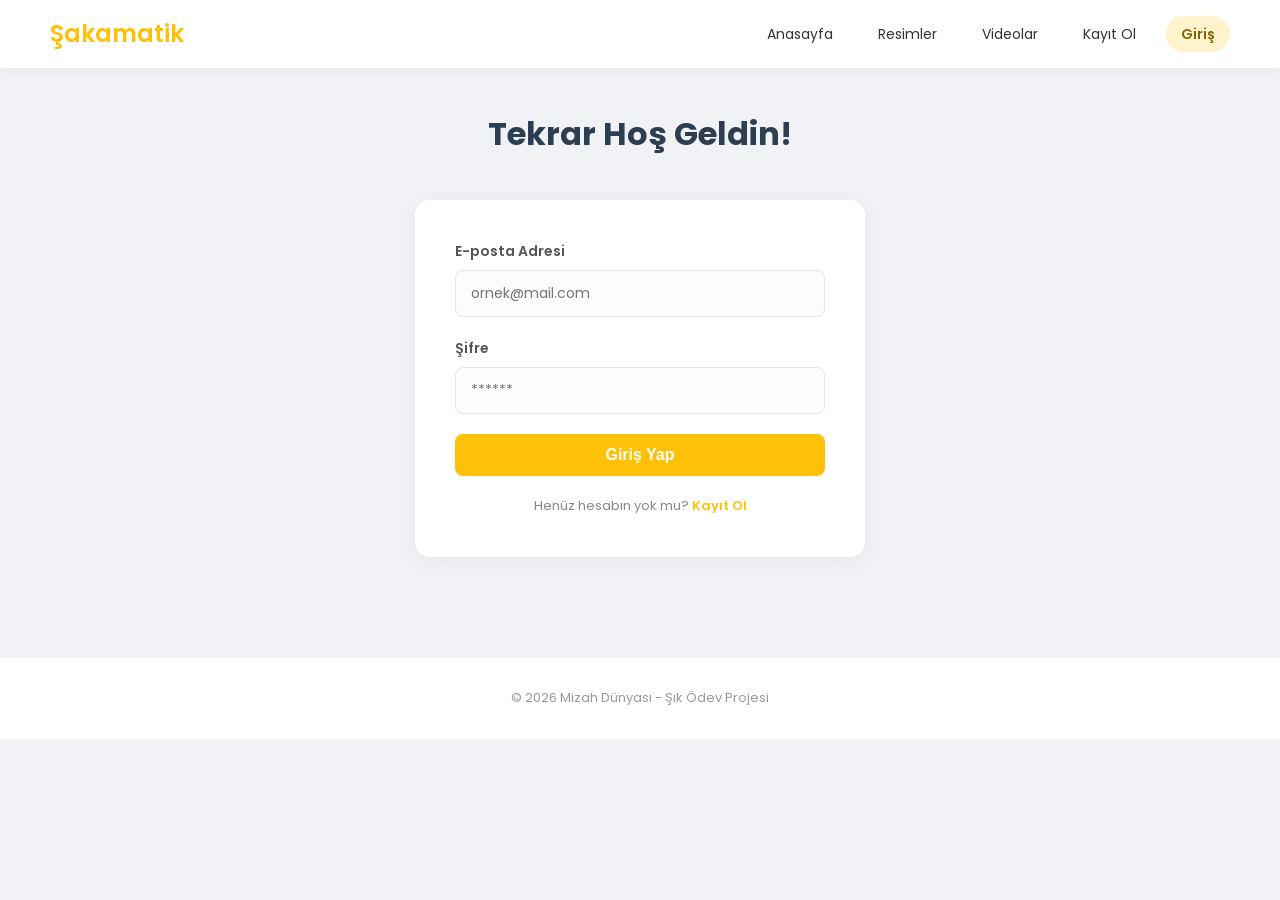
==== giris.html @ fbdb7eaf "giris.html dosyası oluşturulmuş" ====
<!DOCTYPE html>
<html lang="tr">
<head>
    <meta charset="UTF-8">
    <meta name="viewport" content="width=device-width, initial-scale=1.0">
    <title>Şakamatik Sitem | Giriş Yap</title>
    <link rel="stylesheet" href="style.css">
</head>
<body>

    <header>
        <h1>Şakamatik</h1>
        <nav>
            <ul>
                <li><a href="index.html">Anasayfa</a></li>
                <li><a href="resimler.html">Resimler</a></li>
                <li><a href="videolar.html">Videolar</a></li>
                <li><a href="kayit.html">Kayıt Ol</a></li>
                <li><a href="giris.html" class="active">Giriş</a></li>
            </ul>
        </nav>
    </header>

    <div class="container">
        <h2 class="page-title">Tekrar Hoş Geldin!</h2>

        <div class="form-container">
            <form action="#" method="post">
                <div class="form-group">
                    <label for="email">E-posta Adresi</label>
                    <input type="email" id="email" name="email" required placeholder="ornek@mail.com">
                </div>

                <div class="form-group">
                    <label for="sifre">Şifre</label>
                    <input type="password" id="sifre" name="sifre" required minlength="6" placeholder="******">
                </div>

                <button type="submit" class="btn-submit">Giriş Yap</button>
                
                <p style="text-align:center; font-size:13px; margin-top:20px; color:#7f8c8d;">
                    Henüz hesabın yok mu? <a href="kayit.html" style="color:#ffc107; font-weight:600;">Kayıt Ol</a>
                </p>
            </form>
        </div>
    </div>

    <footer>
        <p>&copy; 2026 Mizah Dünyası - Şık Ödev Projesi</p>
    </footer>

</body>
</html>
---- style.css ----
/* --- Global Ayarlar & Modern Font --- */
@import url('https://fonts.googleapis.com/css2?family=Poppins:wght@300;400;600&display=swap');

* {
    margin: 0;
    padding: 0;
    box-sizing: border-box;
}

body {
    font-family: 'Poppins', sans-serif;
    background-color: #f0f2f5; /* Çok açık gri, modern */
    color: #333;
    line-height: 1.6;
}

a {
    text-decoration: none;
    color: inherit;
    transition: all 0.3s ease;
}

/* --- Header & Premium Navigasyon --- */
header {
    background: #ffffff;
    padding: 15px 50px;
    display: flex;
    justify-content: space-between;
    align-items: center;
    box-shadow: 0 2px 10px rgba(0,0,0,0.05);
    position: sticky; /* Sayfa kaydıkça tepede kalır */
    top: 0;
    z-index: 1000;
}

header h1 {
    font-size: 24px;
    color: #ffc107; /* Neşeli ama şık sarı */
    font-weight: 600;
}

nav ul {
    list-style: none;
    display: flex;
    gap: 15px;
}

nav a {
    font-size: 14px;
    font-weight: 400;
    padding: 8px 15px;
    border-radius: 20px;
}

nav a:hover, nav a.active {
    background-color: #fff3cd;
    color: #856404;
    font-weight: 600;
}

/* --- Ana İçerik Konteyneri (Main Yerine) --- */
.container {
    max-width: 1100px;
    margin: 40px auto;
    padding: 0 20px;
    padding-bottom: 60px; /* Footer için boşluk */
}

h2.page-title {
    text-align: center;
    margin-bottom: 40px;
    font-size: 32px;
    color: #2c3e50;
}

/* --- Kahraman (Hero) Bölümü --- */
.hero {
    background: #ffffff;
    padding: 60px;
    border-radius: 15px;
    text-align: center;
    box-shadow: 0 4px 20px rgba(0,0,0,0.03);
    margin-bottom: 40px;
}

.hero h2 {
    font-size: 36px;
    margin-bottom: 15px;
}

.hero p {
    color: #7f8c8d;
    font-size: 18px;
    max-width: 600px;
    margin: 0 auto;
}

/* --- Kart Tasarımları (Bölümler için) --- */
.grid-layout {
    display: grid;
    grid-template-columns: repeat(auto-fit, minmax(300px, 1fr));
    gap: 30px;
}

.card {
    background: #ffffff;
    border-radius: 15px;
    overflow: hidden; /* Resimlerin köşelerini yuvarlar */
    box-shadow: 0 4px 15px rgba(0,0,0,0.03);
    transition: transform 0.3s ease;
}

.card:hover {
    transform: translateY(-5px);
}

.card-content {
    padding: 25px;
}

.card h3 {
    font-size: 20px;
    margin-bottom: 10px;
    color: #2c3e50;
}

.card p {
    color: #7f8c8d;
    font-size: 14px;
    margin-bottom: 15px;
}

.card-link {
    font-size: 14px;
    color: #ffc107;
    font-weight: 600;
}

/* --- Form Tasarımı (Şık & Sade) --- */
.form-container {
    max-width: 450px;
    margin: 0 auto;
    background: #ffffff;
    padding: 40px;
    border-radius: 15px;
    box-shadow: 0 4px 25px rgba(0,0,0,0.05);
}

.form-group {
    margin-bottom: 20px;
}

label {
    display: block;
    margin-bottom: 8px;
    font-size: 14px;
    font-weight: 600;
    color: #555;
}

input {
    width: 100%;
    padding: 12px 15px;
    border: 1px solid #e1e8ed;
    border-radius: 8px;
    font-family: inherit;
    font-size: 14px;
    background-color: #fbfcfd;
}

input:focus {
    outline: none;
    border-color: #ffc107;
    background-color: #ffffff;
}

.btn-submit {
    width: 100%;
    padding: 12px;
    background-color: #ffc107;
    color: #fff;
    border: none;
    border-radius: 8px;
    font-size: 16px;
    font-weight: 600;
    cursor: pointer;
    transition: background-color 0.3s;
}

.btn-submit:hover {
    background-color: #e0a800;
}

/* --- Footer --- */
footer {
    text-align: center;
    padding: 30px;
    background-color: #ffffff;
    border-top: 1px solid #eee;
    margin-top: auto;
    width: 100%;
}

footer p {
    font-size: 13px;
    color: #999;
}
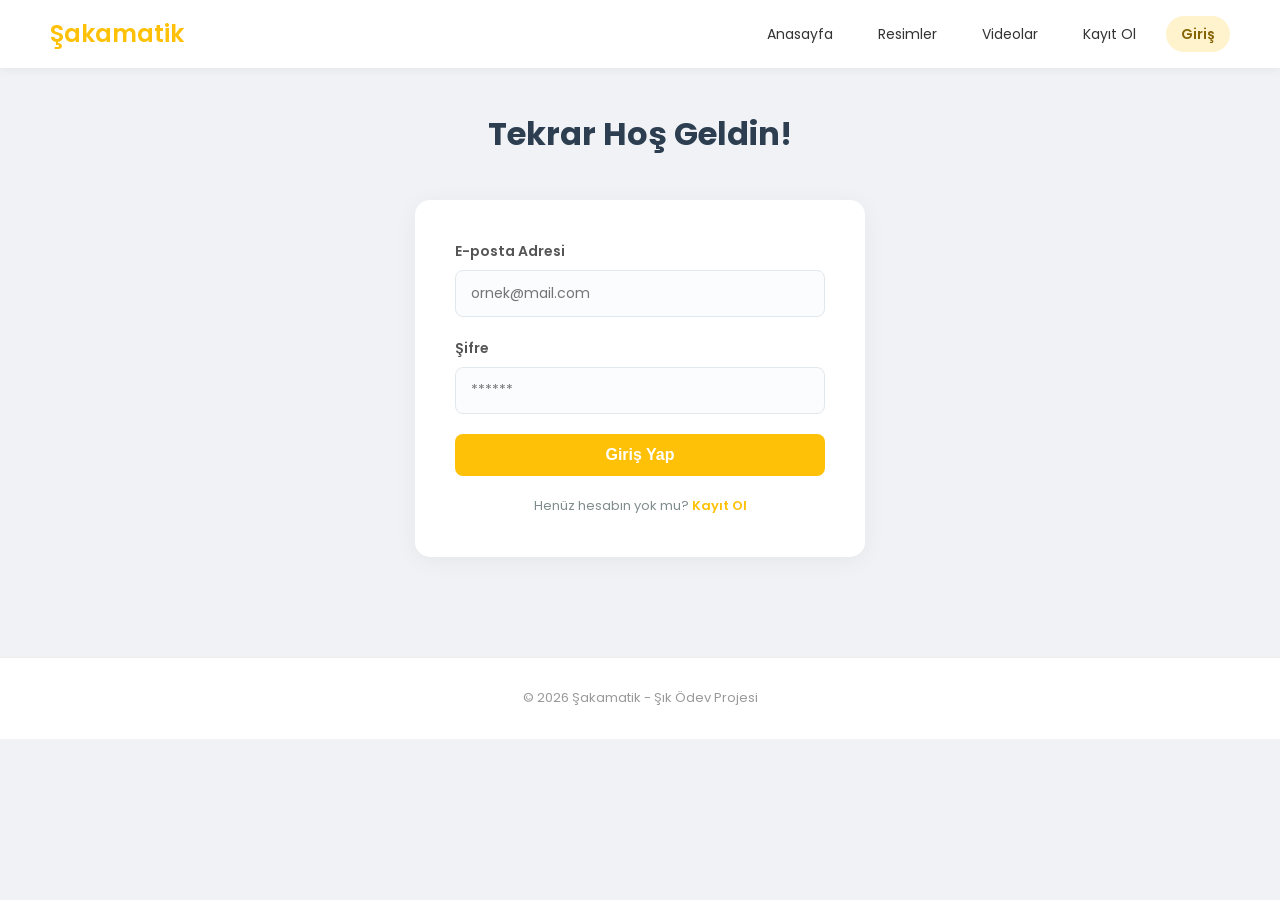
==== commit 92c8f539: "Dosyalar modifiye edildi. Kemik kısmına kas giydirildi" ====
--- a/giris.html
+++ b/giris.html
@@ -46,7 +46,7 @@
     </div>
 
     <footer>
-        <p>&copy; 2026 Mizah Dünyası - Şık Ödev Projesi</p>
+        <p>&copy; 2026 Şakamatik - Şık Ödev Projesi</p>
     </footer>
 
 </body>
--- a/style.css
+++ b/style.css
@@ -204,4 +204,14 @@
 footer p {
     font-size: 13px;
     color: #999;
+}
+
+.video-container {
+    background: #000;
+    line-height: 0; /* Boşlukları temizler */
+    border-bottom: 2px solid #ffc107;
+}
+
+iframe {
+    border: none;
 }
